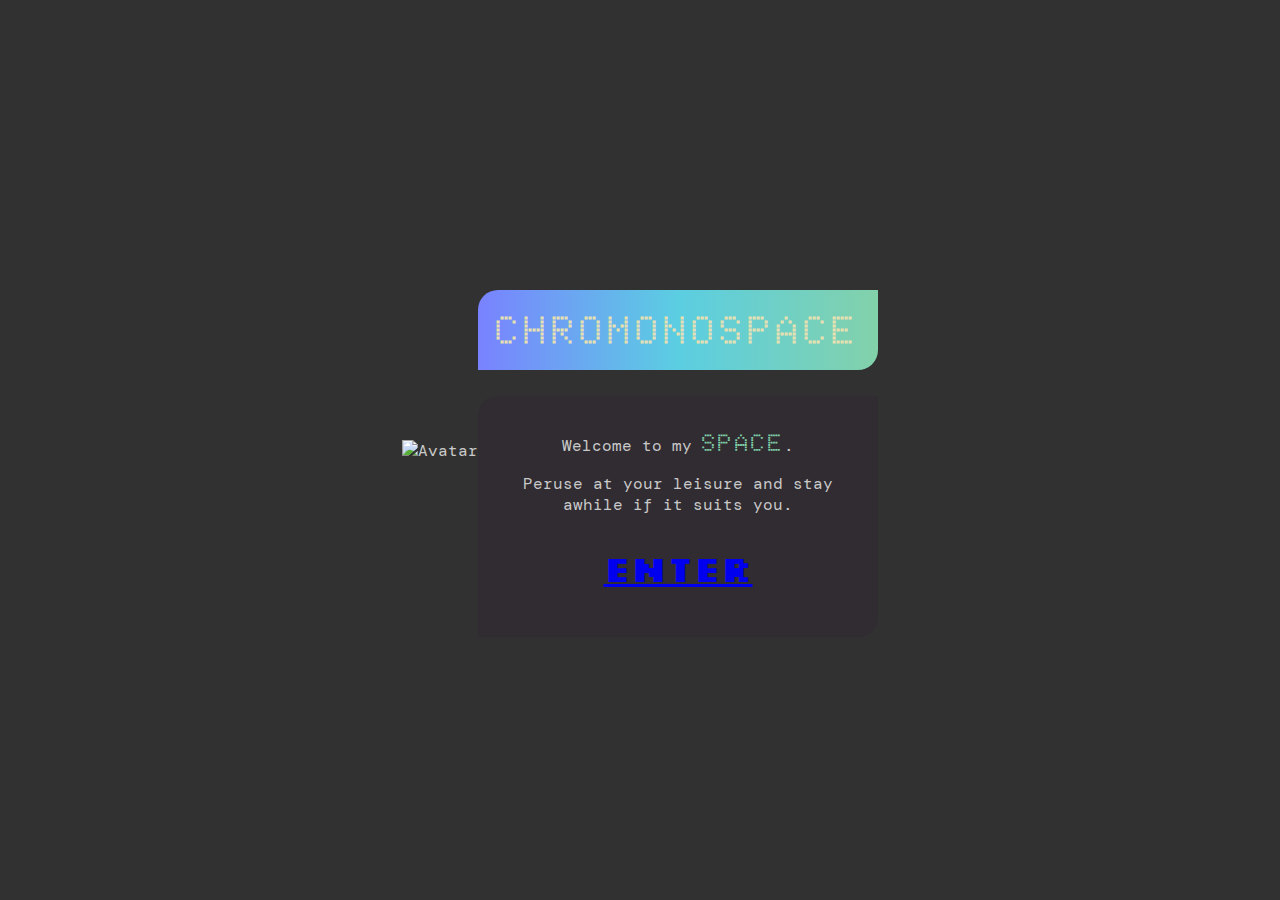
==== index.html @ 66198a13 "Add files via upload" ====
<!DOCTYPE html>
<html lang="en">
<head>
    <title>chromonospace</title>
    <meta charset="UTF-8">
    <meta name="author" content="me">
    <meta name="description" content="Personal website and blog">
    <meta name="viewport" content="width=device-width, initial-scale=1.0">
    <link href="style.css" rel="stylesheet">
</head>
<body>
    <div class="imgfloat">
        <img src="images/avatar.png" alt="Avatar">
        <div class="container-y" id="index">
            <h1>chromonospace</h1>
            <section>
                <p>Welcome to my <strong>space</strong>.</p>
                <p>Peruse at your leisure and stay awhile if it suits you.</p>
                <a href="about.html"><h2>ENTER</h2></a>
            </section>
        </div>
    </div>
</body>
</html>
---- style.css ----
@import url('https://fonts.googleapis.com/css2?family=DM+Mono:ital,wght@0,300;0,400;0,500;1,300;1,400;1,500&family=Doto:wght@100..900&family=Montserrat:ital,wght@0,100..900;1,100..900&family=Silkscreen&family=Sixtyfour&display=swap');

body {
  background-color: rgb(49, 49, 49);
  background-image: url(images/stardust.png);
  color: #c9c9c9;
  font-family: 'DM Mono', monospace;
  font-size: 16px;
  display: flex;
  justify-content: center;
  align-items: center;
  min-height: 100vh;
  margin: 0;
}

section {
  background: rgba(44, 28, 56, 0.219);
  border-radius: 20px 0px;
  padding: 1rem;
}

section strong {
  font-family: 'Doto', monospace;
  font-weight: 700;
  font-style: normal;
  text-transform: uppercase;
  font-size: 24px;
  color: rgb(130, 209, 170);
  letter-spacing: 0.1em;
}

hr {
  border: none;
  height: 4px;
  background: linear-gradient(to right, rgb(121, 130, 255), rgb(91, 206, 226), rgb(130, 209, 170));
  margin: 2em 0;
}

h1 {
  color: #e6e0b3;
  background-image: linear-gradient(to right, rgb(121, 130, 255), rgb(91, 206, 226), rgb(130, 209, 170));
  border-radius: 20px 0px;
  font-family: 'Doto', monospace;
  font-weight: 700;
  text-transform: uppercase;
  font-size: 2.5rem;
  letter-spacing: 0.1em;
  white-space: nowrap;
  overflow: hidden;
  display: inline-block;
  padding: 1rem;
}

h2 { 
  font-family: 'Silkscreen', monospace;
  font-size: 36px;
}

header {
  display: flex;
  align-items: flex-end;
  justify-content: space-between !important;
  width: 100%;
}


nav {
  font-family: 'Silkscreen', monospace;
  align-items: center;
  display: inline-block;
  margin-bottom: 0.5rem;
}

nav a {
  color:rgb(255, 255, 255);
  text-decoration: none;
  text-align: center;
  letter-spacing: 0.1em;
  font-size: 1rem;
  padding: 0.5rem;
  width: 20%;
  border-radius: 2px;
  border-bottom: 2px rgba(255, 255, 255, 0.5) dotted;
}

nav a:link, a:visited, a:active {
  background-color: rgba(121, 130, 255, 0.25);
}

nav a:hover {
  background-color: rgba(91, 206, 226, 0.25);
}

#index {
  max-width: 400px;
  text-align: center;
  align-items: center;
}

#index h1 {
width: 100%;
padding: 1rem 0rem;
}


.container-x {
  display: flex;
  flex-direction: row;
  align-items: flex-start;
  justify-content: space-between;
  gap: 1rem;
}

.container-y {
  display: flex;
  flex-direction: column;
  align-items: flex-start;
  max-width: 700px;
}

.imgfloat {
  display: flex;
  flex-direction: row;
  justify-content: space-between;
  align-items: center;
}

.imgfloat img {
  max-width: 100%;
  height: auto;
  object-fit: contain;
}

.text {
  margin-left: 2rem;
}

.art-container {
  display: grid;
  grid-template-columns: repeat(4, 1fr);
  grid-template-rows: repeat(3, 1fr);
  width: 70%;
  gap: 50px;
}

.art-thumbnail {
  width: 100%;
  height: 100%;
  overflow: hidden;
}

.art-thumbnail img {
  width: 100%;
  height: 100%;
  object-fit: cover;
  display: block;
}
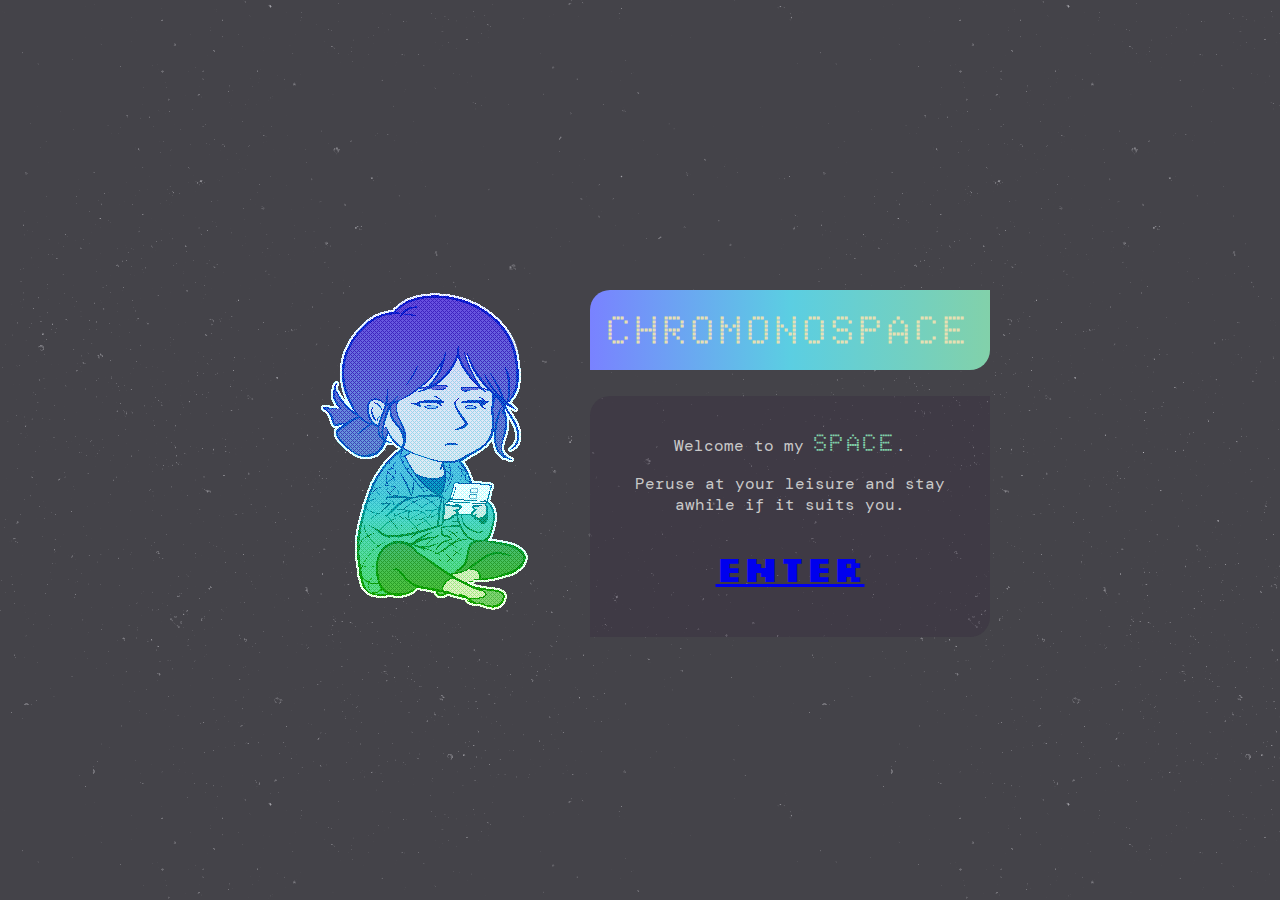
==== commit 386d97af: "Update index.html" ====
--- a/index.html
+++ b/index.html
@@ -3,7 +3,6 @@
 <head>
     <title>chromonospace</title>
     <meta charset="UTF-8">
-    <meta name="author" content="me">
     <meta name="description" content="Personal website and blog">
     <meta name="viewport" content="width=device-width, initial-scale=1.0">
     <link href="style.css" rel="stylesheet">
@@ -20,5 +19,6 @@
             </section>
         </div>
     </div>
+    <script src="script.js"></script>
 </body>
-</html>+</html>
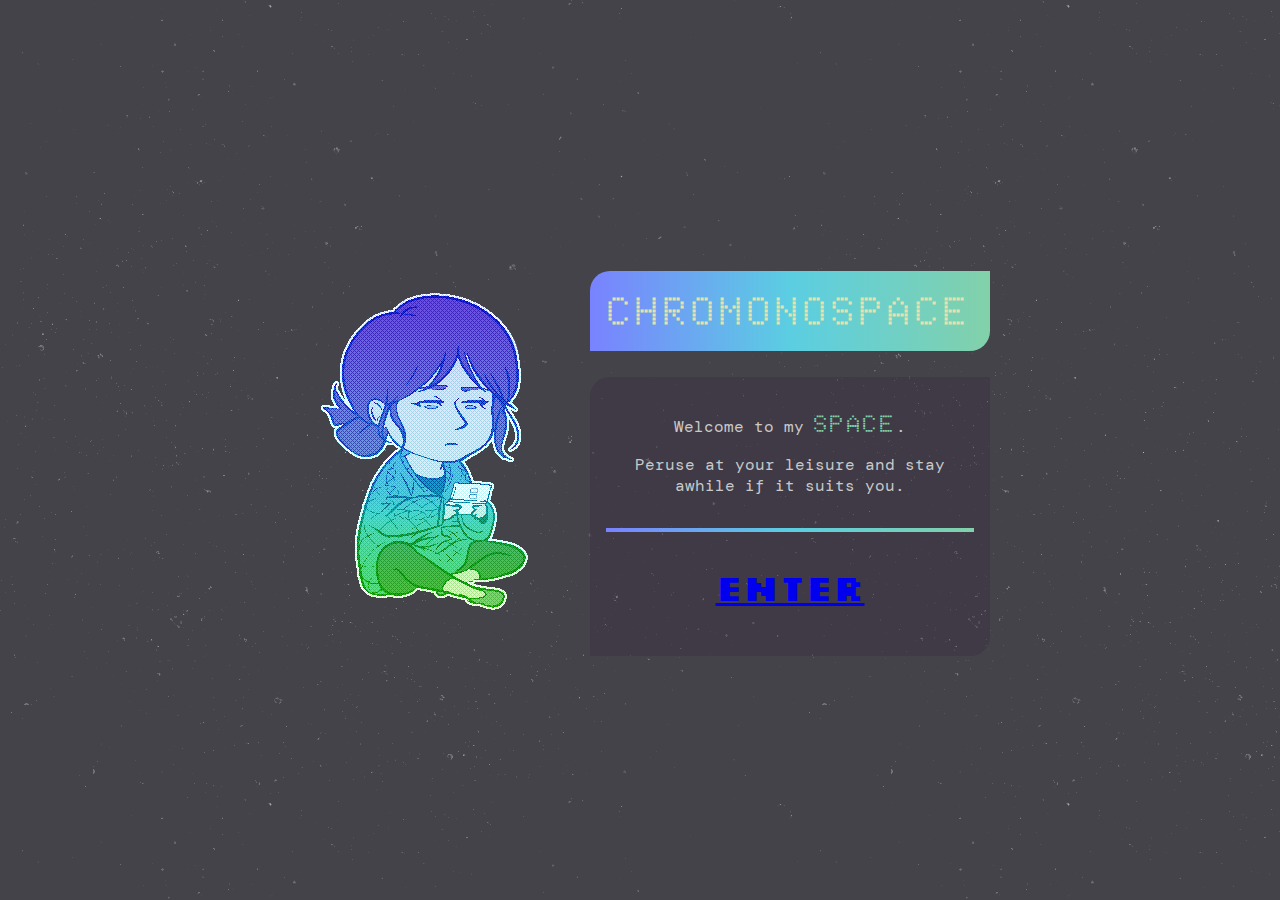
==== commit 6f677a59: "Update index.html" ====
--- a/index.html
+++ b/index.html
@@ -1,11 +1,11 @@
 <!DOCTYPE html>
 <html lang="en">
 <head>
-    <title>chromonospace</title>
     <meta charset="UTF-8">
-    <meta name="description" content="Personal website and blog">
+    <meta name="description" content="personal website and blog">
     <meta name="viewport" content="width=device-width, initial-scale=1.0">
     <link href="style.css" rel="stylesheet">
+    <title>CHROMONOSPACE</title>
 </head>
 <body>
     <div class="imgfloat">
@@ -15,7 +15,8 @@
             <section>
                 <p>Welcome to my <strong>space</strong>.</p>
                 <p>Peruse at your leisure and stay awhile if it suits you.</p>
-                <a href="about.html"><h2>ENTER</h2></a>
+                <hr>
+                <h2><a href="about.html">ENTER</a></h2>
             </section>
         </div>
     </div>
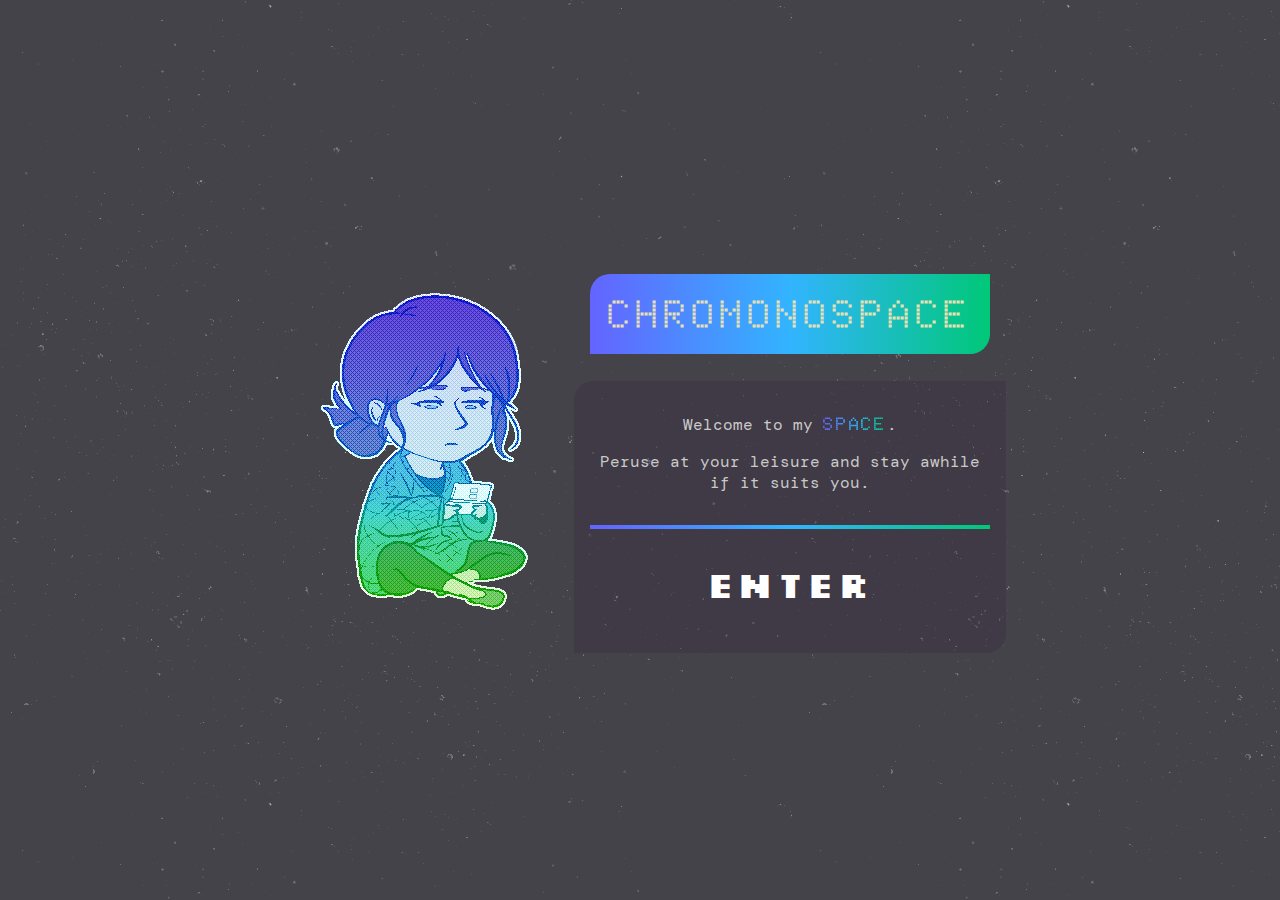
==== commit 7fcb6dc7: "Update index.html" ====
--- a/index.html
+++ b/index.html
@@ -3,7 +3,7 @@
 <head>
     <meta charset="UTF-8">
     <meta name="description" content="personal website and blog">
-    <meta name="viewport" content="width=device-width, initial-scale=1.0">
+    <meta name="viewport" content="width=1024">
     <link href="style.css" rel="stylesheet">
     <title>CHROMONOSPACE</title>
 </head>
--- a/style.css
+++ b/style.css
@@ -17,28 +17,55 @@
   background: rgba(44, 28, 56, 0.219);
   border-radius: 20px 0px;
   padding: 1rem;
+  max-height: 500px;
+  overflow-y: auto;
+  width: 100%;
 }
 
-section strong {
+section.blog {
+  width: 800px;
+}
+
+section::-webkit-scrollbar {
+  width: 8px;
+}
+
+section::-webkit-scrollbar-track {
+  background: transparent;
+}
+
+section::-webkit-scrollbar-thumb {
+  background-color: rgba(0, 0, 0, 0.2);
+  border-radius: 10px;
+}
+
+section::-webkit-scrollbar-thumb:hover {
+  background-color: rgba(0, 0, 0, 0.5); 
+}
+
+strong {
+  background-image: linear-gradient(to right, rgb(100, 100, 255), rgb(50, 180, 255), rgb(0, 200, 120));
   font-family: 'Doto', monospace;
-  font-weight: 700;
+  -webkit-background-clip: text;
+  color: transparent;
   font-style: normal;
   text-transform: uppercase;
-  font-size: 24px;
-  color: rgb(130, 209, 170);
   letter-spacing: 0.1em;
+  font-weight: 900;
+  font-size: 18px;
+  background-size: 100% 100%;
 }
 
 hr {
   border: none;
   height: 4px;
-  background: linear-gradient(to right, rgb(121, 130, 255), rgb(91, 206, 226), rgb(130, 209, 170));
+  background: linear-gradient(to right, rgb(100, 100, 255), rgb(50, 180, 255), rgb(0, 200, 120));
   margin: 2em 0;
 }
 
 h1 {
   color: #e6e0b3;
-  background-image: linear-gradient(to right, rgb(121, 130, 255), rgb(91, 206, 226), rgb(130, 209, 170));
+  background-image: linear-gradient(to right, rgb(100, 100, 255), rgb(50, 180, 255), rgb(0, 200, 120));
   border-radius: 20px 0px;
   font-family: 'Doto', monospace;
   font-weight: 700;
@@ -89,6 +116,19 @@
 
 nav a:hover {
   background-color: rgba(91, 206, 226, 0.25);
+  color:rgb(255, 255, 255);
+
+}
+
+a {
+  color:rgb(255, 255, 255);
+  text-decoration: none;
+  text-align: center;
+  letter-spacing: 0.1em;
+}
+
+a:hover {
+  color: rgb(100, 100, 255)
 }
 
 #index {
@@ -109,6 +149,7 @@
   align-items: flex-start;
   justify-content: space-between;
   gap: 1rem;
+  width: 100%;
 }
 
 .container-y {
@@ -131,10 +172,6 @@
   object-fit: contain;
 }
 
-.text {
-  margin-left: 2rem;
-}
-
 .art-container {
   display: grid;
   grid-template-columns: repeat(4, 1fr);
@@ -154,4 +191,4 @@
   height: 100%;
   object-fit: cover;
   display: block;
-}+}
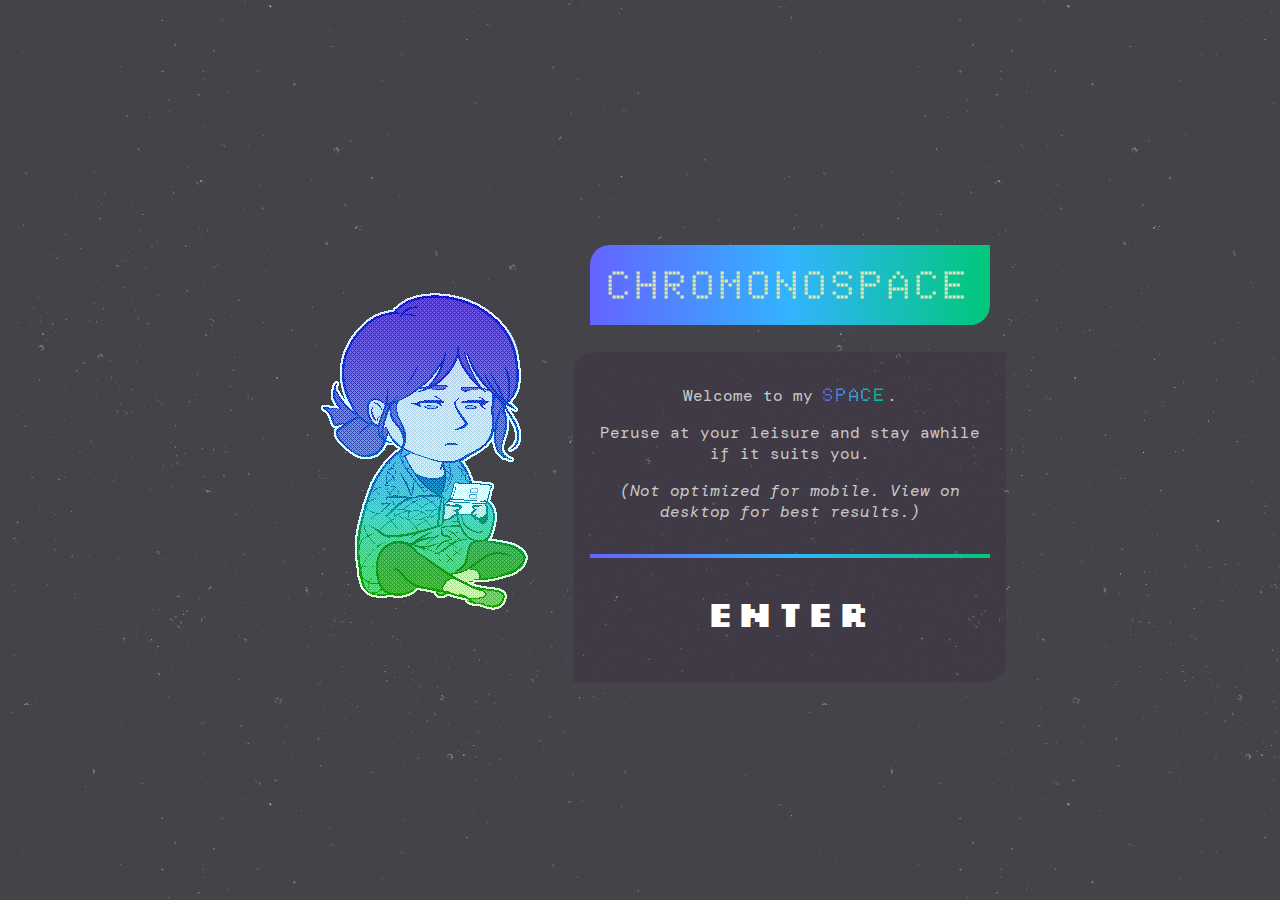
==== commit a39a41ce: "Update index.html" ====
--- a/index.html
+++ b/index.html
@@ -15,6 +15,7 @@
             <section>
                 <p>Welcome to my <strong>space</strong>.</p>
                 <p>Peruse at your leisure and stay awhile if it suits you.</p>
+                <p><em>(Not optimized for mobile. View on desktop for best results.)</em></p>
                 <hr>
                 <h2><a href="about.html">ENTER</a></h2>
             </section>
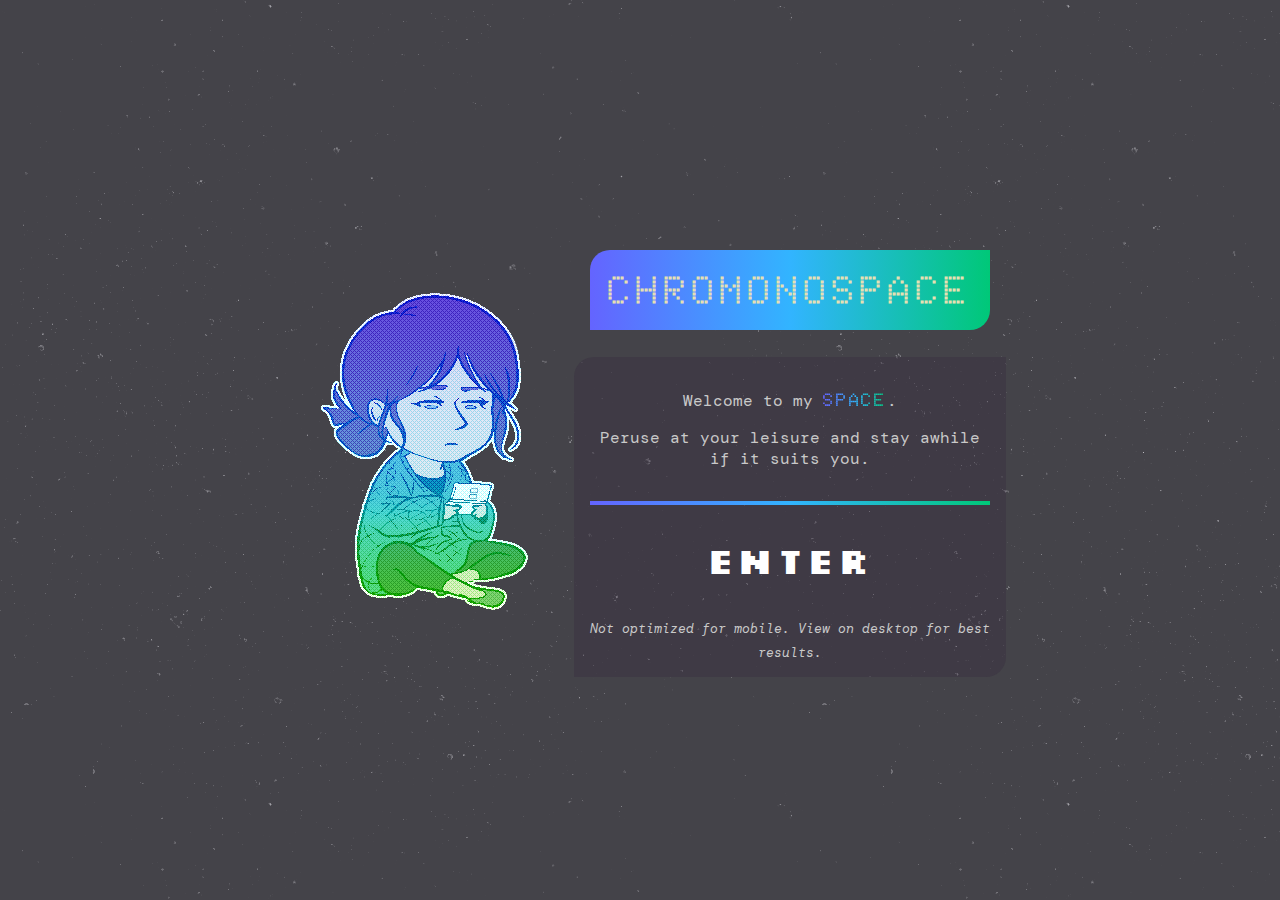
==== commit 3c62bbc7: "Update index.html" ====
--- a/index.html
+++ b/index.html
@@ -15,9 +15,9 @@
             <section>
                 <p>Welcome to my <strong>space</strong>.</p>
                 <p>Peruse at your leisure and stay awhile if it suits you.</p>
-                <p><em>(Not optimized for mobile. View on desktop for best results.)</em></p>
                 <hr>
                 <h2><a href="about.html">ENTER</a></h2>
+                <sub><em>Not optimized for mobile. View on desktop for best results.</em></sub>
             </section>
         </div>
     </div>
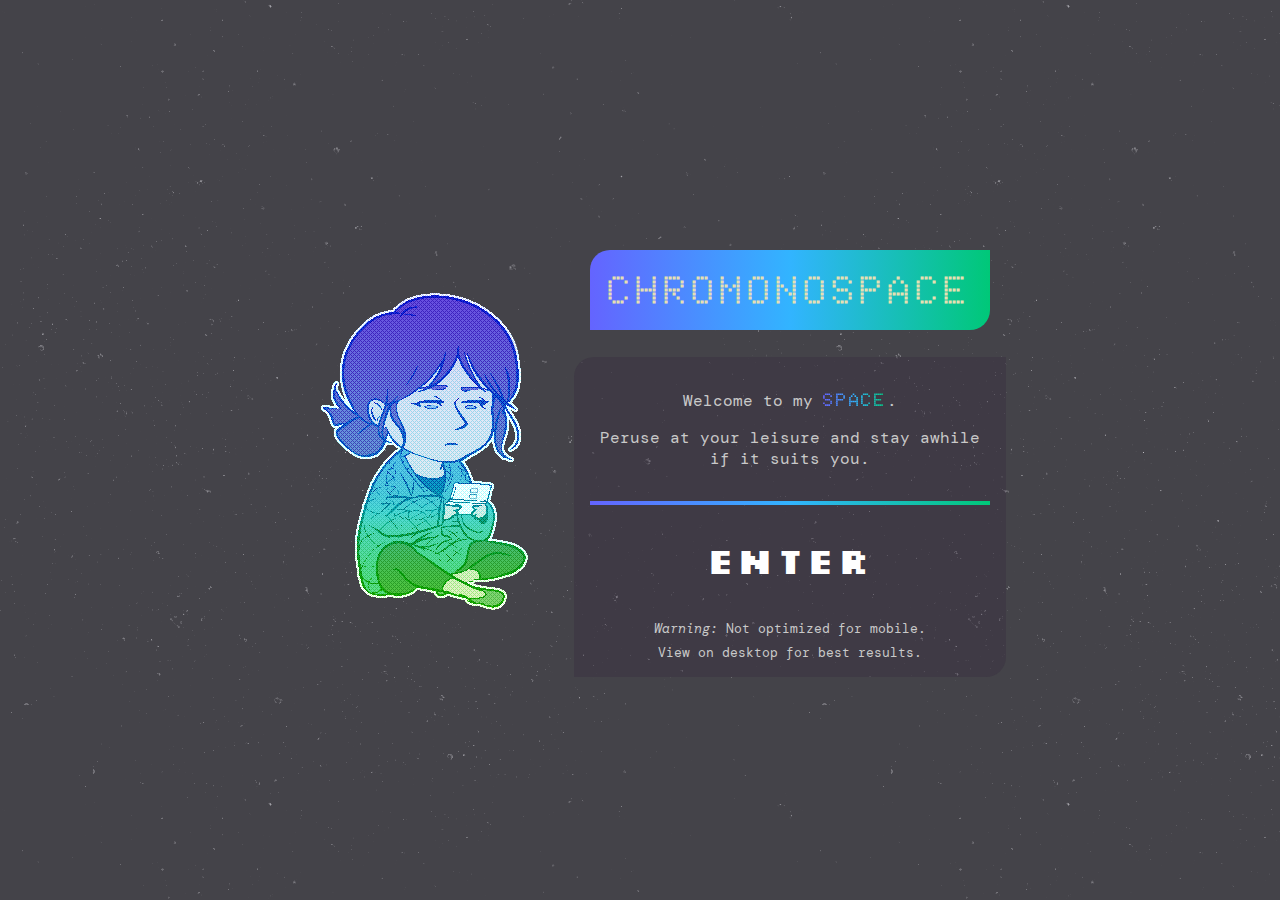
==== commit a8f1d6c1: "Update index.html" ====
--- a/index.html
+++ b/index.html
@@ -17,7 +17,7 @@
                 <p>Peruse at your leisure and stay awhile if it suits you.</p>
                 <hr>
                 <h2><a href="about.html">ENTER</a></h2>
-                <sub><em>Not optimized for mobile. View on desktop for best results.</em></sub>
+                <sub><em>Warning:</em> Not optimized for mobile.<br>View on desktop for best results.</sub>
             </section>
         </div>
     </div>
